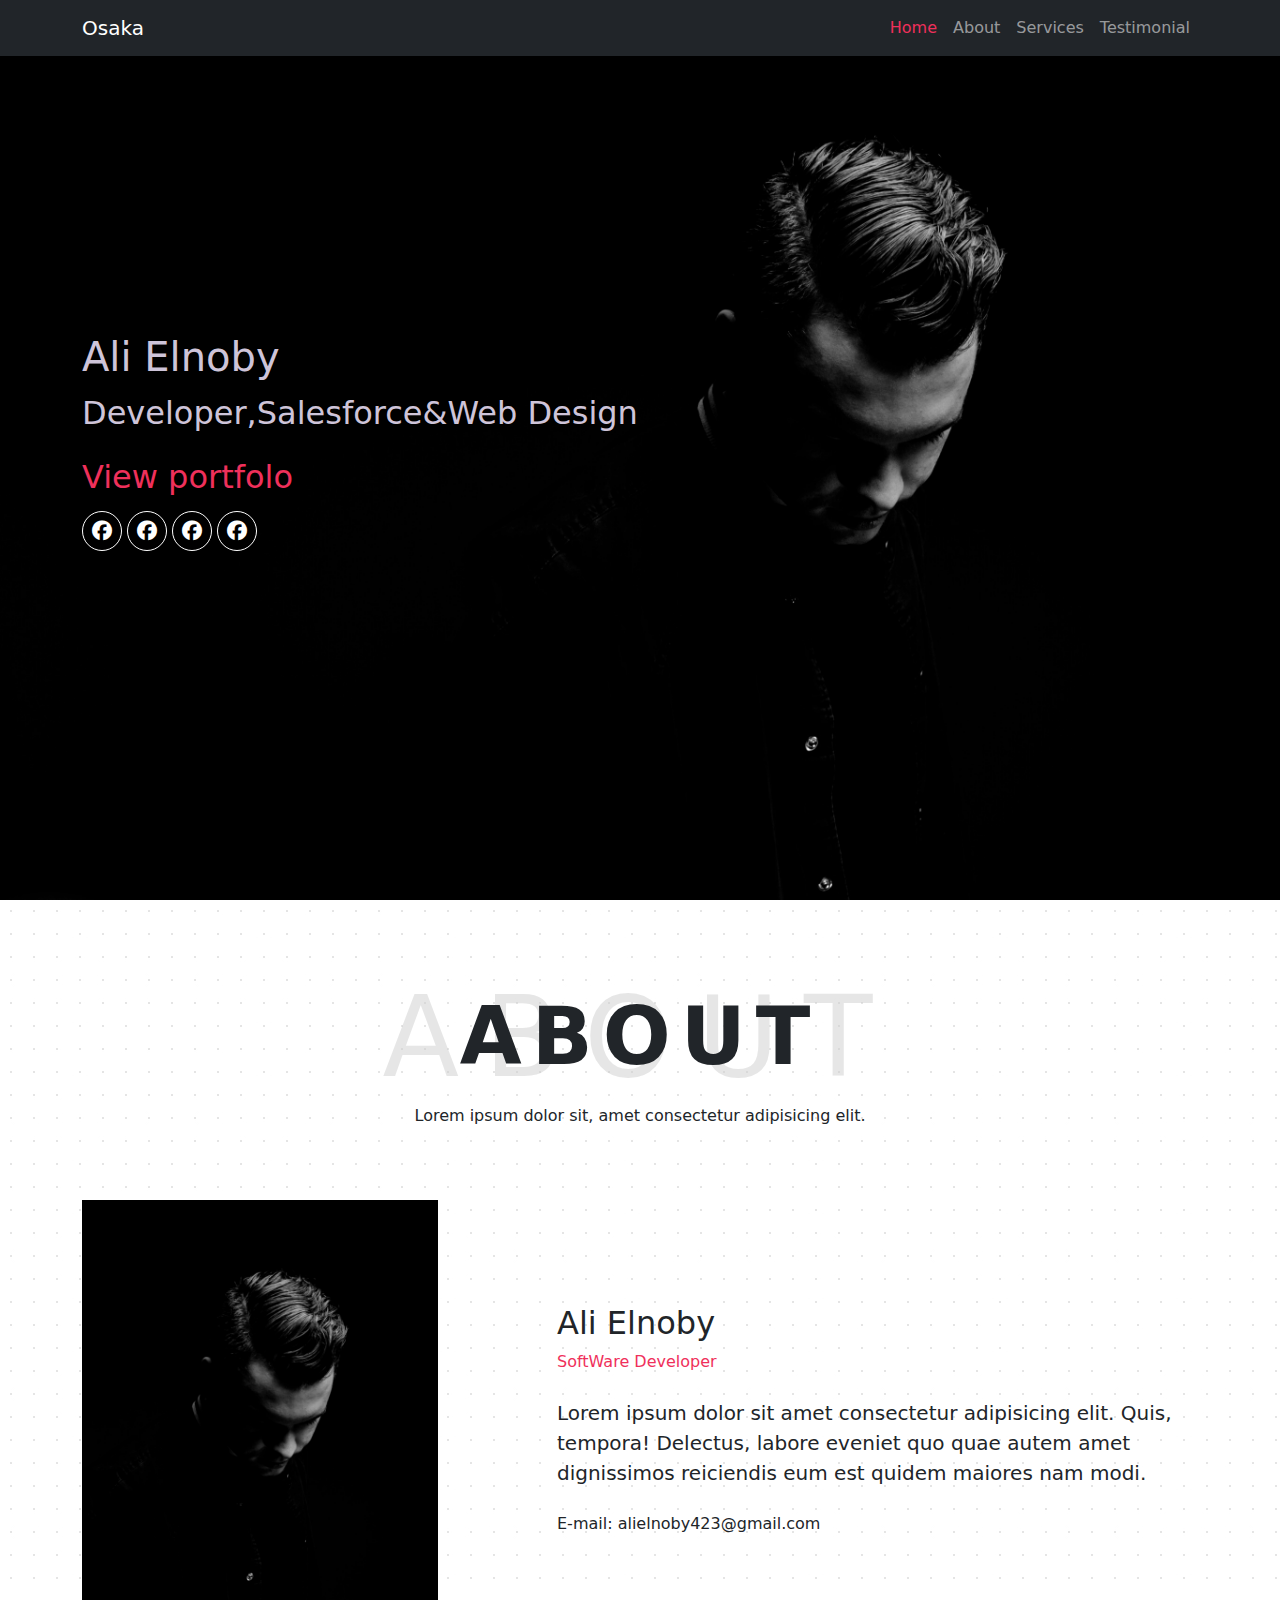
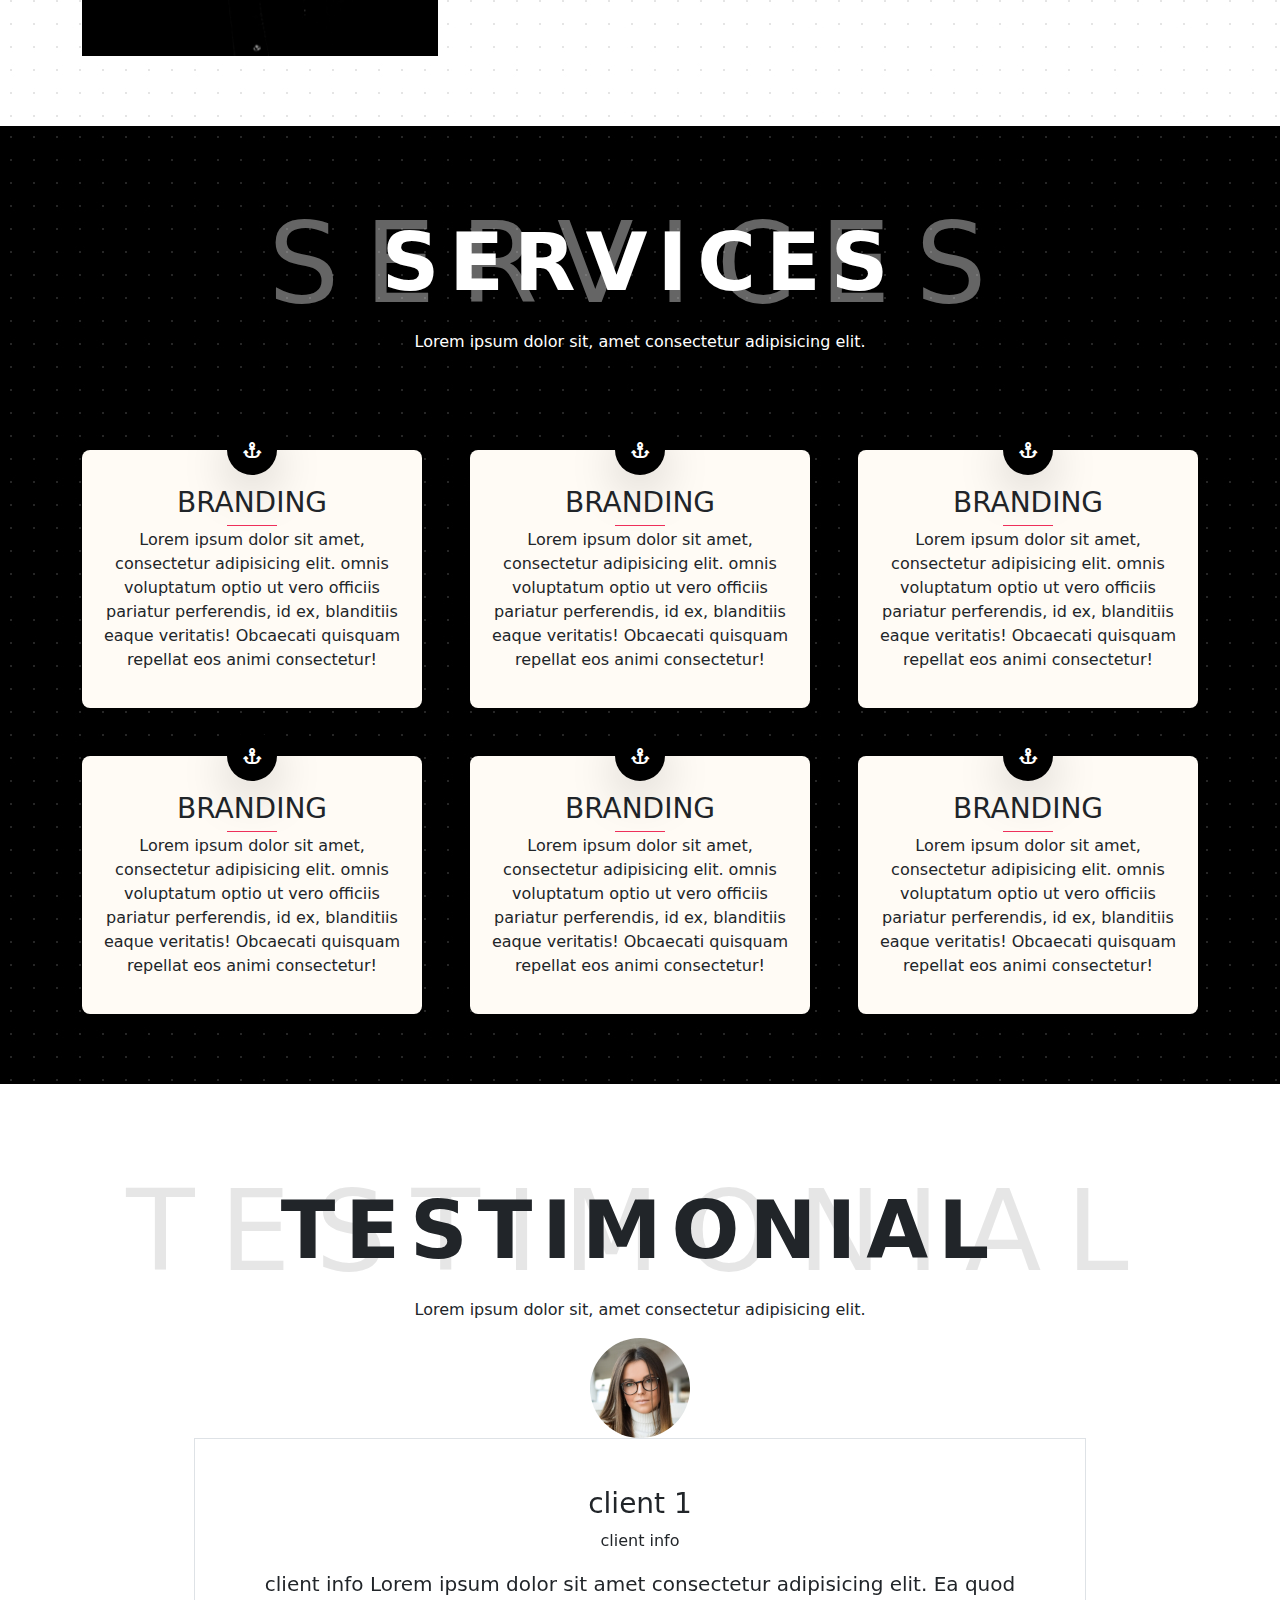
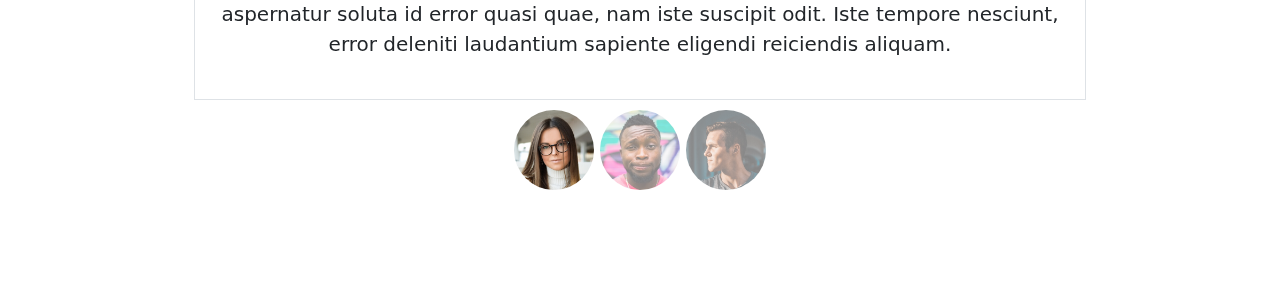
==== index.html @ f7be2af8 "index" ====
<!DOCTYPE html>
<html>
  <head>
    <!-- <link href="https://cdn.jsdelivr.net/npm/bootstrap@5.3.3/dist/css/bootstrap.min.css" rel="stylesheet" integrity="sha384-QWTKZyjpPEjISv5WaRU9OFeRpok6YctnYmDr5pNlyT2bRjXh0JMhjY6hW+ALEwIH" crossorigin="anonymous"> -->

    <!-- <link
      href="https://fonts.googleapis.com/css2?family=Rubik:ital,wght@0,300..900;1,300..900&display=swap"
      rel="stylesheet"
    /> -->
    <link rel="stylesheet" href="css/bootstrap.min.css" />
    <link rel="stylesheet" href="css/all.min.css" />
    <link rel="stylesheet" href="css/main.css" />
    <title>Ali Elnoby</title>
    <meta http-equiv="Content-Type" content="text/html;charset=UTF-8" />
    <!-- <link rel="shortcut icon" href="images/icon.png" type="image/x-icon" /> -->
    <meta
      name="viewport"
      content="width=device-width, initial-scale=1.0, maximum-scale=1.0"
    />
    <meta name="description" content="" />
  </head>
  <body data-bs-spy="scroll" data-bs-target="#navbar-example">
 

    <nav id="navbar-example" class="navbar navbar-expand-lg fixed-top bg-dark navbar-dark">
      <div class="container">
        <a class="navbar-brand" href="index.html">Osaka</a>
        <button class="navbar-toggler" type="button" data-bs-toggle="collapse" data-bs-target="#navbarSupportedContent" aria-controls="navbarSupportedContent" aria-expanded="false" aria-label="Toggle navigation">
          <span class="navbar-toggler-icon"></span>
        </button>
        <div class="collapse navbar-collapse" id="navbarSupportedContent">
          <ul class="navbar-nav ms-auto mb-2 mb-lg-0">
     
            <li class="nav-item">
              <a class="nav-link text-capitalize active" href="#home">home</a>
            </li>
            <li class="nav-item">
              <a class="nav-link text-capitalize" href="#about">about</a>
            </li>
            <li class="nav-item">
              <a class="nav-link text-capitalize" href="#services">services</a>
            </li>
            <li class="nav-item">
              <a class="nav-link text-capitalize" href="#testimonials">testimonial</a>
            </li>
  
            
      
        </div>
      </div>
    </nav>
<header  id="home">


<div class="container">
  <div class="caption">
    <h1>Ali Elnoby</h1>
    <p>Developer,Salesforce&Web Design</p>
    <a href="" class="text-decoration-none link-view">View portfolo</a>
    <ul class="list-unstyled">
      <li><a href=""><i class="fa-brands fa-facebook"></i></a></li>
      <li><a href=""><i class="fa-brands fa-facebook"></i></a></li>
      <li><a href=""><i class="fa-brands fa-facebook"></i></a></li>
      <li><a href=""><i class="fa-brands fa-facebook"></i></a></li>
    </ul>
  </div>
  
</div>

</header>

<main>
  <section id="about">
    <div class="container">
      <div class="main-title">
        <div class="title">
          <h2>ABOUT</h2>
          <h3>ABOUT</h3>
        </div>
        <p>Lorem ipsum dolor sit, amet consectetur adipisicing elit.</p>
      </div>

<div class="row g-4 align-items-center mt-5">
  <div class="col-sm-12 col-lg-4">
    <div>
      <img src="images/about-me.jpg" class="w-100" alt="">
    </div>
  </div>

  <div class="col-sm-12 col-lg-7 offset-lg-1 ">
    <h2>Ali Elnoby</h2>
    <p class="main-color">SoftWare Developer</p>
    <p class="lead my-4">Lorem ipsum dolor sit amet consectetur adipisicing elit. Quis, tempora! Delectus, labore eveniet quo quae autem amet dignissimos reiciendis eum est quidem maiores nam modi.</p>
    <p>E-mail: <a class="link-dark" href="mailto:alielnoby423@gmail.com">alielnoby423@gmail.com</a></p>
  </div>
  
      </div>
</div>


  </section>

  <section id="services">
    <div class="container">
      <div class="main-title">
        <div class="title">
          <h2>SERVICES</h2>
          <h3>SERVICES</h3>
        </div>
        <p>Lorem ipsum dolor sit, amet consectetur adipisicing elit.</p>
      </div>
      <div class="row g-5 align-items-center mt-5">

        <div class="col-sm-12 col-md-6 col-lg-4">
          <div class="item">
            <span class="icon shadow-lg"><i class="fa-solid fa-anchor"></i></span>
            <h3 class="pt-3">BRANDING</h3>
            <P class="text-dark">Lorem ipsum dolor sit amet, consectetur adipisicing elit. omnis    voluptatum optio ut vero officiis pariatur perferendis, id ex, blanditiis eaque veritatis! Obcaecati quisquam repellat eos animi consectetur!</P>
          </div>

        </div>
        <div class="col-sm-12 col-md-6 col-lg-4">
          <div class="item">
            <span class="icon shadow-lg"><i class="fa-solid fa-anchor"></i></span>
            <h3 class="pt-3">BRANDING</h3>
            <P class="text-dark">Lorem ipsum dolor sit amet, consectetur adipisicing elit. omnis    voluptatum optio ut vero officiis pariatur perferendis, id ex, blanditiis eaque veritatis! Obcaecati quisquam repellat eos animi consectetur!</P>
          </div>

        </div>
        <div class="col-sm-12 col-md-6 col-lg-4">
          <div class="item">
            <span class="icon shadow-lg"><i class="fa-solid fa-anchor"></i></span>
            <h3 class="pt-3">BRANDING</h3>
            <P class="text-dark">Lorem ipsum dolor sit amet, consectetur adipisicing elit. omnis    voluptatum optio ut vero officiis pariatur perferendis, id ex, blanditiis eaque veritatis! Obcaecati quisquam repellat eos animi consectetur!</P>
          </div>

        </div>
        <div class="col-sm-12 col-md-6 col-lg-4">
          <div class="item">
            <span class="icon shadow-lg"><i class="fa-solid fa-anchor"></i></span>
            <h3 class="pt-3">BRANDING</h3>
            <P class="text-dark">Lorem ipsum dolor sit amet, consectetur adipisicing elit. omnis    voluptatum optio ut vero officiis pariatur perferendis, id ex, blanditiis eaque veritatis! Obcaecati quisquam repellat eos animi consectetur!</P>
          </div>

        </div>
        <div class="col-sm-12 col-md-6 col-lg-4">
          <div class="item">
            <span class="icon shadow-lg"><i class="fa-solid fa-anchor"></i></span>
            <h3 class="pt-3">BRANDING</h3>
            <P class="text-dark">Lorem ipsum dolor sit amet, consectetur adipisicing elit. omnis    voluptatum optio ut vero officiis pariatur perferendis, id ex, blanditiis eaque veritatis! Obcaecati quisquam repellat eos animi consectetur!</P>
          </div>

        </div>
        <div class="col-sm-12 col-md-6 col-lg-4">
          <div class="item">
            <span class="icon shadow-lg"><i class="fa-solid fa-anchor"></i></span>
            <h3 class="pt-3">BRANDING</h3>
            <P class="text-dark">Lorem ipsum dolor sit amet, consectetur adipisicing elit. omnis    voluptatum optio ut vero officiis pariatur perferendis, id ex, blanditiis eaque veritatis! Obcaecati quisquam repellat eos animi consectetur!</P>
          </div>

        </div>
      </div>
    </div>
  </section>

<section id="testimonials">
<div class="container">
  <div class="main-title">
    <div class="title">
      <h2>TESTIMONIAL</h2>
      <h3>TESTIMONIAL</h3>
    </div>
    <p>Lorem ipsum dolor sit, amet consectetur adipisicing elit.</p>
  </div>

  <div id="carouselExampleIndicators" class="carousel slide  carousel-fade text-center">
    
    <div class="carousel-inner">
      <div class="carousel-item active">
        <img src="images/t-1.jpg"  alt="...">
        <div class="border p-4">
<h3 class="pt-4">client 1</h3>
<p>client info</p>
<p class="lead">
  client info
  Lorem ipsum dolor sit amet consectetur adipisicing elit. Ea quod aspernatur soluta id error quasi quae, nam iste suscipit odit. Iste tempore nesciunt, error deleniti laudantium sapiente eligendi reiciendis aliquam.</p>

        </div>
      </div>
      <div class="carousel-item">
        <img src="images/t-2.jpg"  alt="...">
        <div class="border p-4">
          <h3 class="pt-4">client 2</h3>
          <p>client info</p>
          <p class="lead">
            client info
            Lorem ipsum dolor sit amet consectetur adipisicing elit. Ea quod aspernatur soluta id error quasi quae, nam iste suscipit odit. Iste tempore nesciunt, error deleniti laudantium sapiente eligendi reiciendis aliquam.</p>
          
                  </div>
      </div>
      <div class="carousel-item">
        <img src="images/t-3.jpg"  alt="...">
        <div class="border p-4">
          <h3 class="pt-4">client 3</h3>
          <p>client info</p>
          <p class="lead">
            client info
            Lorem ipsum dolor sit amet consectetur adipisicing elit. Ea quod aspernatur soluta id error quasi quae, nam iste suscipit odit. Iste tempore nesciunt, error deleniti laudantium sapiente eligendi reiciendis aliquam.</p>
          
                  </div>
      </div>
    </div>
    <div class="carousel-indicators position-static">
      <button type="button" data-bs-target="#carouselExampleIndicators" data-bs-slide-to="0" class="active" aria-current="true" aria-label="Slide 1">
        <img src="images/t-1.jpg" class="w-100 " alt=""/>
      </button>
      <button type="button" data-bs-target="#carouselExampleIndicators" data-bs-slide-to="1" aria-label="Slide 2">
        <img src="images/t-2.jpg" class="w-100" alt=""/>
      </button>
      <button type="button" data-bs-target="#carouselExampleIndicators" data-bs-slide-to="2" aria-label="Slide 3">
        <img src="images/t-3.jpg" class="w-100" alt=""/>
      </button>
    </div>
 
  </div>

</div>
  
</section>


<!-- <svg xmlns="http://www.w3.org/2000/svg" viewBox="0 0 1440 320"><path fill="#0099ff" fill-opacity="1" d="M0,288L9.6,266.7C19.2,245,38,203,58,197.3C76.8,192,96,224,115,245.3C134.4,267,154,277,173,256C192,235,211,181,230,149.3C249.6,117,269,107,288,117.3C307.2,128,326,160,346,176C364.8,192,384,192,403,197.3C422.4,203,442,213,461,218.7C480,224,499,224,518,224C537.6,224,557,224,576,186.7C595.2,149,614,75,634,48C652.8,21,672,43,691,74.7C710.4,107,730,149,749,176C768,203,787,213,806,234.7C825.6,256,845,288,864,282.7C883.2,277,902,235,922,218.7C940.8,203,960,213,979,197.3C998.4,181,1018,139,1037,144C1056,149,1075,203,1094,202.7C1113.6,203,1133,149,1152,149.3C1171.2,149,1190,203,1210,192C1228.8,181,1248,107,1267,112C1286.4,117,1306,203,1325,229.3C1344,256,1363,224,1382,213.3C1401.6,203,1421,213,1430,218.7L1440,224L1440,0L1430.4,0C1420.8,0,1402,0,1382,0C1363.2,0,1344,0,1325,0C1305.6,0,1286,0,1267,0C1248,0,1229,0,1210,0C1190.4,0,1171,0,1152,0C1132.8,0,1114,0,1094,0C1075.2,0,1056,0,1037,0C1017.6,0,998,0,979,0C960,0,941,0,922,0C902.4,0,883,0,864,0C844.8,0,826,0,806,0C787.2,0,768,0,749,0C729.6,0,710,0,691,0C672,0,653,0,634,0C614.4,0,595,0,576,0C556.8,0,538,0,518,0C499.2,0,480,0,461,0C441.6,0,422,0,403,0C384,0,365,0,346,0C326.4,0,307,0,288,0C268.8,0,250,0,230,0C211.2,0,192,0,173,0C153.6,0,134,0,115,0C96,0,77,0,58,0C38.4,0,19,0,10,0L0,0Z"></path></svg> -->





</main>


    <script src="js/bootstrap.bundle.min.js"></script>
  </body>
</html>
---- css/main.css ----
/* *{
    padding: 0;
    margin: 0;
    box-sizing: border-box;
    list-style: none;
    text-decoration: none;
    font-family: "Rubik", sans-serif;

} */

/* .parent{
    background-color: gray;
    display: flex;
    height: 500px;
    align-items: center;
}
.parent .child{
    width: 100px;
    height: 100px;
    background-color: #09c;
    text-align: center;
    color: #fff;
    border: 4px solid #000;

}

.parent .child .child-1{
    background-color: brown;
    order: 1;
}

.parent .child .child-2{
    background-color: rgb(255, 52, 52);
order: 0;
}
.parent .child .child-3{
   order: 0;
    background-color: rgb(255, 134, 134);
}
.parent .child .child-4{
    order: 0;
    background-color: rgba(99, 248, 62, 0.753);
}

#home{
    background-image:linear-gradient(#00000070 0% 100%),url('/images/home.jpg') ;
    background-size: cover;
    background-position: center center;
    height: 100vh;
    display: flex;
    align-items: center;
    justify-content: center;
 }

.navbar {
    background-color: rgba(0, 0, 0, .5);
display: flex;
    justify-content: space-between;
    align-items: center;
    padding-inline: 20px;
    position: fixed;
    width: 100%;
    top: 0;
    left: 0;
    z-index: 999;

}



.navbar .navbar-logo a{
    color:#EF305B;
    font-size: 50px;
}

.navbar  ul{
    display: flex;
}
.navbar  ul a{
    display: inline-block;
    padding: 10px 15px;
    color: #fff;
  font-size: 20px;
}



 


#home .caption{
    text-align: center;
    color: #fff;
}

#home .caption h1{
    color: #EF305B;
    font-size: 80px;
    padding-block: 20px;
}

.test{
    width: 300px;
    height: 300px;
  background-image: linear-gradient(135deg,red 0 25%,#000 25% 50%,#fff 50% 100%);
    margin: 100px auto ;
}

.my-btn{
    background-color: #EF305B;
    color: #fff;
    padding: 10px 20px;
    border: none;
    border-radius: 10px;
    cursor: pointer;
    font-size: 20px;
    margin-top: 20px;

}

.my-btn:hover{
    background-color: #1f0606;
    color: #ffeef2;
} */

:root {
  --main-color: #ef305b;
  --section-padding: 70px;
}
nav .active {
  color: var(--main-color) !important;
}

header {
  background-image: url(../images/home-bg.jpg);
  background-size: cover;
  min-height: 100vh;
  display: flex;
  align-items: center;
}
* {
  text-decoration: none !important;
}
header ul {
  display: flex;
}
header .caption {
  color: rgba(236, 224, 248, 0.89);
  font-size: 2rem;
}
header .caption .link-view {
  color: #ef305b;
  display: inline-block;
  margin-bottom: 10px;
}
header ul a {
  display: flex;
  align-items: center;
  justify-content: center;
  margin-right: 5px;
  width: 40px;
  height: 40px;
  color: #fff;
  font-size: 20px;
  border: 1px solid #fff;
  border-radius: 30px;
}
#about {
  padding-block: var(--section-padding);
}
.main-title {
  text-align: center;
}

.main-title .title {
  display: flex;
  justify-content: center;
  align-items: center;
}

.main-title .title h2 {
  position: absolute;
  font-size: 5rem;
  font-weight: 900;
  letter-spacing: 10px;
  margin-bottom: 0;
}
.main-title .title h3 {
  font-size: 7rem;
  letter-spacing: 25px;
  color: #cccccc7e;
  margin-bottom: 0;
}
.main-color {
  color: var(--main-color);
}
#about {
  padding-block: var(--section-padding);
  background-image: url(../images/light_dot.jpg);
}

#services {
  padding-block: var(--section-padding);
  background-image: url(../images/dark_dot.jpg);
}

#services h2,
#services p {
  color: #fff;
}

#services .item {
  background-color: rgb(255, 251, 245);
  text-align: center;
  padding: 20px;
  border-radius: 8px;
  position: relative;
}

#services .item h3 {
  position: relative;
}

#services .item h3::after {
  content: "";
  width: 50px;
  height: 1px;
  background-color: #ef305b;
  position: absolute;
  top: 110%;
  left: 50%;
  transform: translate(-50%);
  transition: all 1s;
}

#services .item:hover h3::after {
  width: 100px;
}

#services .item .icon {
  width: 50px;
  height: 50px;
  display: flex;
  align-items: center;
  justify-content: center;
  color: #fff;
  background-color: black;
  position: absolute;
  top: 0%;
  left: 50%;
  transform: translate(-50%, -50%);
  z-index: 999;
  border-radius: 50%;
}

#testimonials {
  padding: 80px 0px;
}

#testimonials .slide {
  width: 80%;
  margin: auto;
}

#testimonials .carousel-item img {
  width: 100px;
  border-radius: 50%;
  transform: translateY(-50);
}

#testimonials .carousel-indicators [data-bs-target] {
  width: 80px;
  height: 80px;
  border-radius: 50%;
  text-indent: 0;
  overflow: hidden;
}
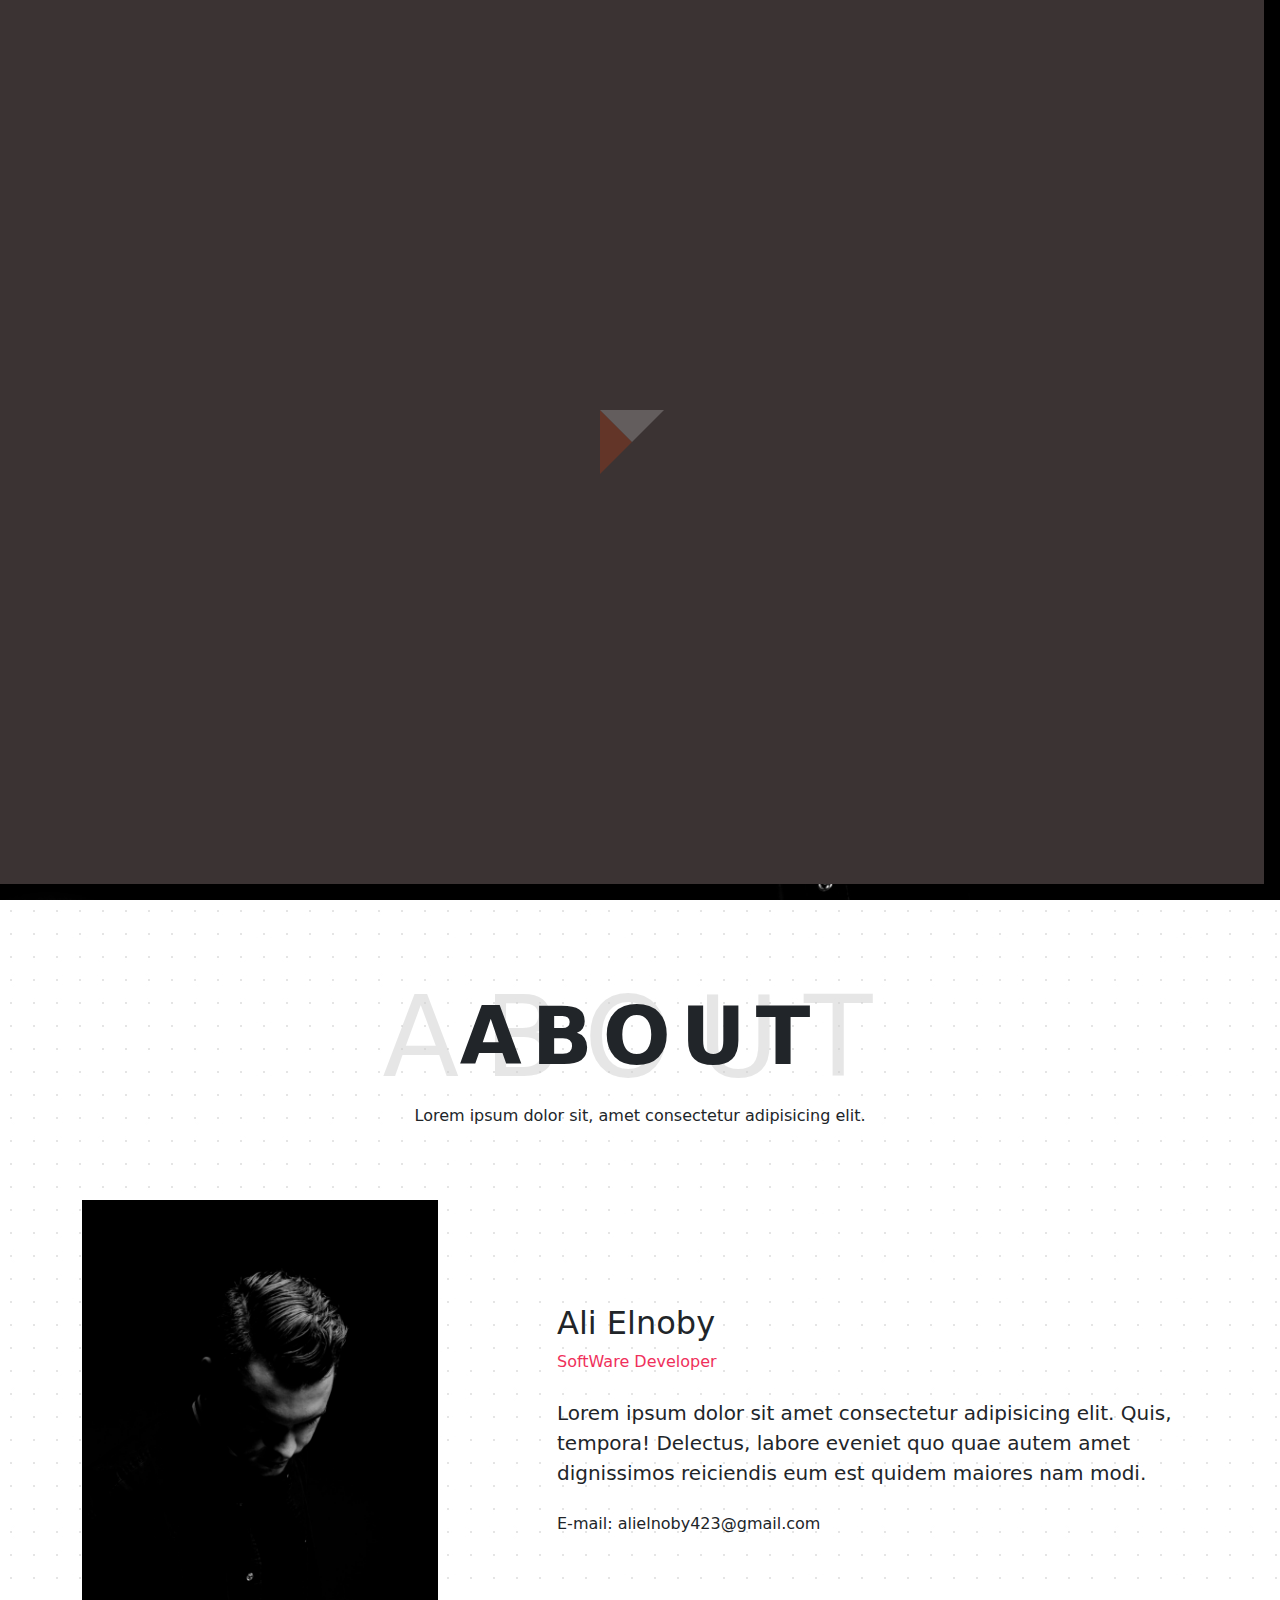
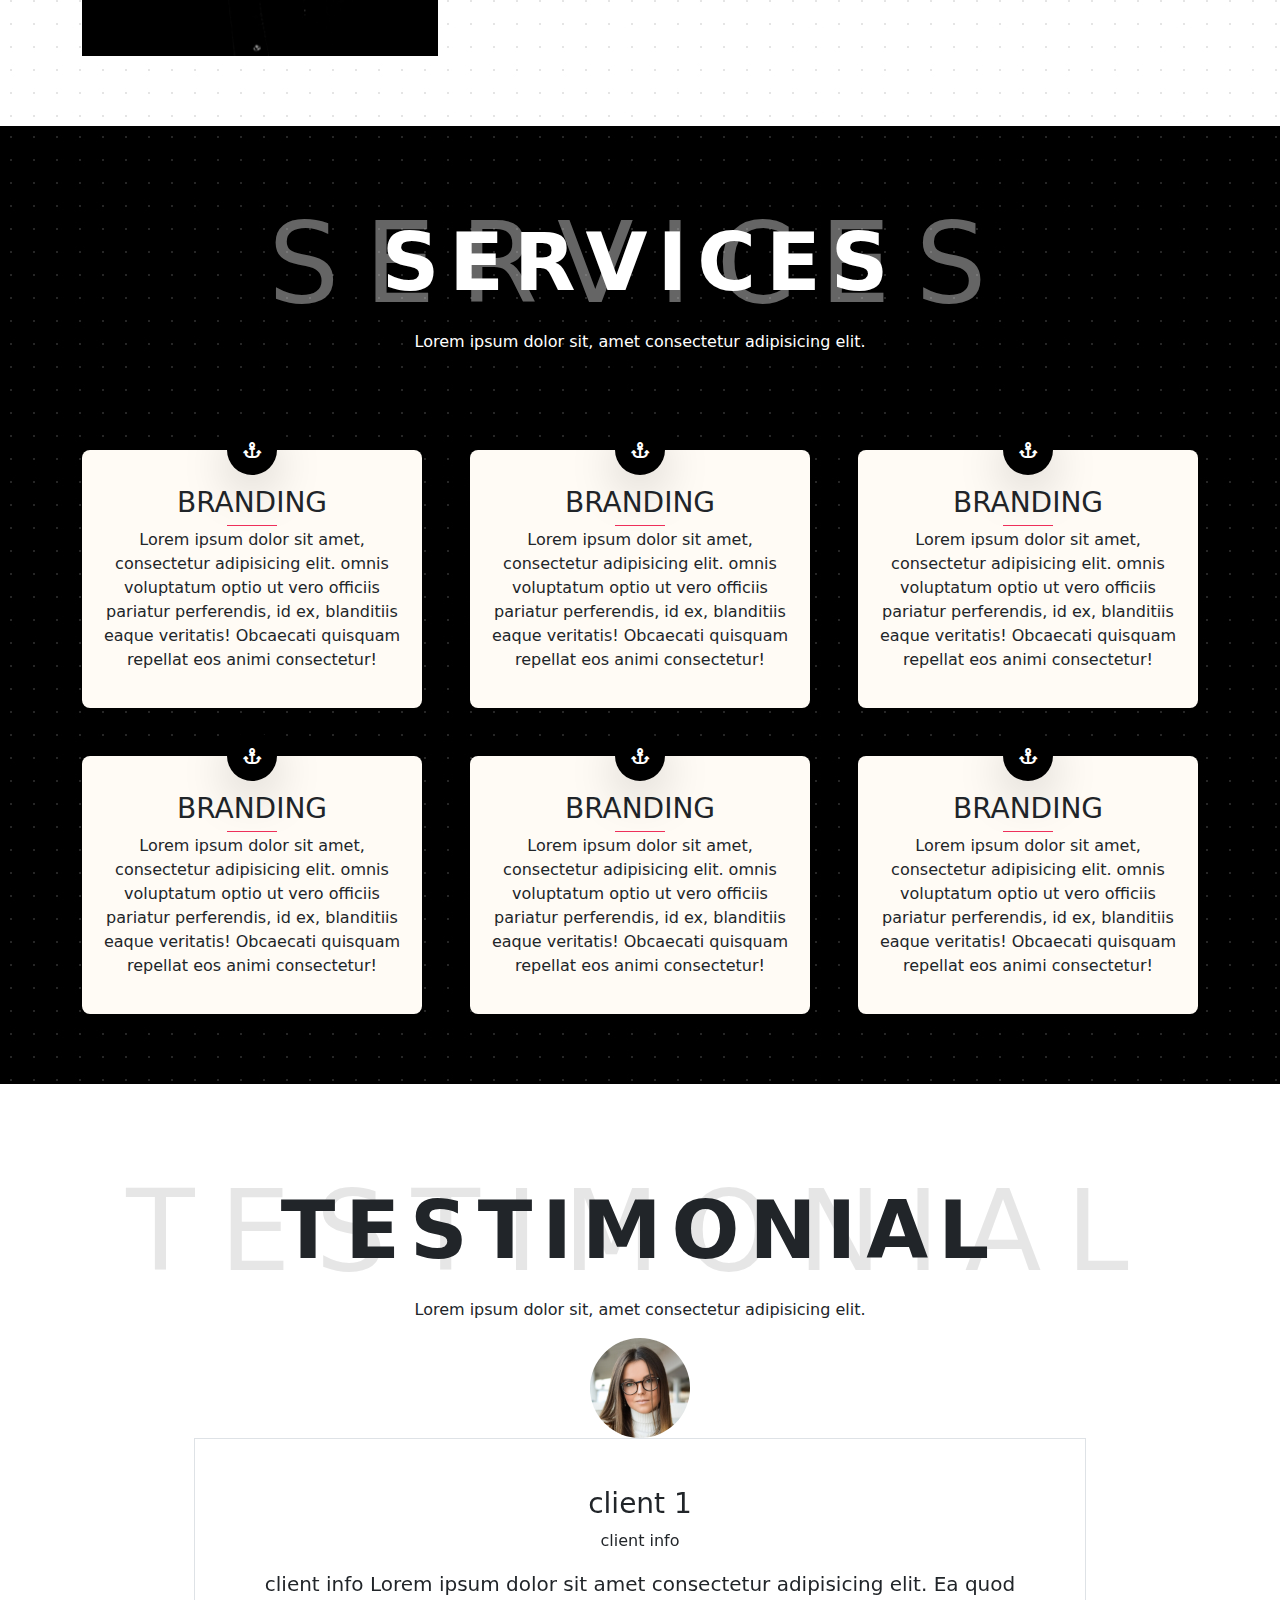
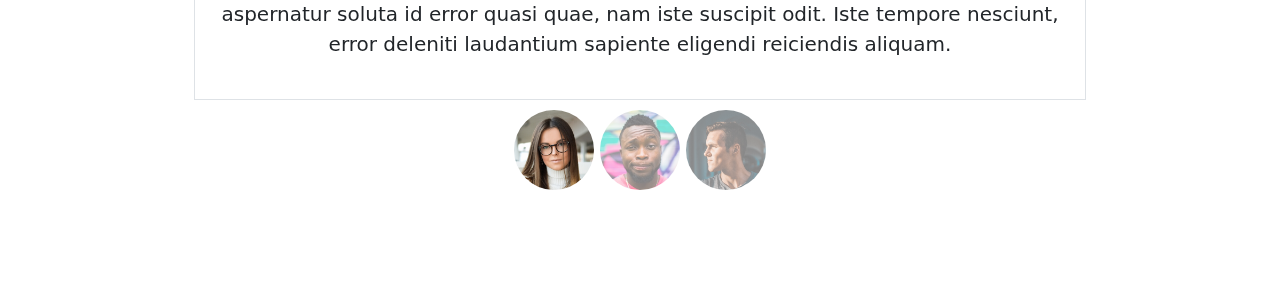
==== commit de3993c5: "edit" ====
--- a/index.html
+++ b/index.html
@@ -1,12 +1,9 @@
 <!DOCTYPE html>
 <html>
   <head>
-    <!-- <link href="https://cdn.jsdelivr.net/npm/bootstrap@5.3.3/dist/css/bootstrap.min.css" rel="stylesheet" integrity="sha384-QWTKZyjpPEjISv5WaRU9OFeRpok6YctnYmDr5pNlyT2bRjXh0JMhjY6hW+ALEwIH" crossorigin="anonymous"> -->
-
-    <!-- <link
-      href="https://fonts.googleapis.com/css2?family=Rubik:ital,wght@0,300..900;1,300..900&display=swap"
-      rel="stylesheet"
-    /> -->
+    <link rel="stylesheet" href="css/skitter.css">
+  <link rel="stylesheet" href="css/owl.carousel.min.css">
+  <link rel="stylesheet" href="css/owl.theme.default.min.css">
     <link rel="stylesheet" href="css/bootstrap.min.css" />
     <link rel="stylesheet" href="css/all.min.css" />
     <link rel="stylesheet" href="css/main.css" />
@@ -19,10 +16,27 @@
     />
     <meta name="description" content="" />
   </head>
-  <body data-bs-spy="scroll" data-bs-target="#navbar-example">
+  <body data-bs-target="#navbar-example">
  
-
-    <nav id="navbar-example" class="navbar navbar-expand-lg fixed-top bg-dark navbar-dark">
+<div id="sideBar">
+  <div class="side-box"> 
+    <h4>Customize Website</h4>
+  <hr>
+  <h6>Choose color</h6>
+  <span class="box-color"></span>
+  <span class="box-color"></span>
+  <span class="box-color"></span>
+  <span class="box-color"></span>
+  
+  </div>
+  <i id="icon" class="fa-solid fa-gear" ></i>
+</div>
+
+<div class="loading">
+  <span class="loader"></span>
+</div>
+
+    <nav id="navbar-example" class="navbar navbar-expand-lg fixed-top navbar-dark">
       <div class="container">
         <a class="navbar-brand" href="index.html">Osaka</a>
         <button class="navbar-toggler" type="button" data-bs-toggle="collapse" data-bs-target="#navbarSupportedContent" aria-controls="navbarSupportedContent" aria-expanded="false" aria-label="Toggle navigation">
@@ -35,7 +49,7 @@
               <a class="nav-link text-capitalize active" href="#home">home</a>
             </li>
             <li class="nav-item">
-              <a class="nav-link text-capitalize" href="#about">about</a>
+              <a class="nav-link text-capitalize" id="aboutLink" href="#about">about</a>
             </li>
             <li class="nav-item">
               <a class="nav-link text-capitalize" href="#services">services</a>
@@ -49,6 +63,7 @@
         </div>
       </div>
     </nav>
+    
 <header  id="home">
 
 
@@ -237,7 +252,11 @@
 
 </main>
 
-
+<script src="js/jquery-3.7.1.min.js"></script>
+<script src="./js/jquery.skitter.min.js"></script>
+<script src="./js/jquery.easing.1.3.js"></script>
+<script src="./js/owl.carousel.min.js"></script>
     <script src="js/bootstrap.bundle.min.js"></script>
+    <script src="js/main.js"></script>
   </body>
 </html>
--- a/css/skitter.css
+++ b/css/skitter.css
@@ -0,0 +1 @@
+.skitter{position:relative;max-width:800px;height:300px;background:black}.skitter.with-dots{margin-bottom:60px}.skitter.with-thumbs{margin-bottom:60px}.skitter>a img,.skitter>img{max-width:none}.skitter ul{display:none}.skitter .container_skitter{overflow:hidden;position:relative}.skitter .container_skitter .image_main{width:100%}.skitter .image{overflow:hidden}.skitter .image>a img,.skitter .image>img{width:100%;display:none}.skitter .box_clone{position:absolute;top:0;left:0;width:100px;overflow:hidden;display:none;z-index:20}.skitter .box_clone img{position:absolute;top:0;left:0;z-index:20}.skitter .prev_button{position:absolute;top:50%;left:35px;transform:translateY(-50%);z-index:152;width:42px;height:42px;overflow:hidden;text-indent:-9999em;transition:all 0.2s}.skitter .next_button{position:absolute;top:50%;right:35px;transform:translateY(-50%);z-index:152;width:42px;height:42px;overflow:hidden;text-indent:-9999em;transition:all 0.2s}.skitter .prev_button:hover,.skitter .next_button:hover{opacity:0.5}.skitter .info_slide{position:absolute;top:15px;left:15px;z-index:100;background-color:#000;color:#fff;font:bold 11px arial;padding:5px 0 5px 5px;border-radius:5px;opacity:0.75}.skitter .info_slide .image_number{background-color:#333;float:left;padding:2px 10px;margin:0 5px 0 0;cursor:pointer;border-radius:2px;transition:all 0.2s}.skitter .info_slide .image_number:hover{background-color:#000}.skitter .info_slide .image_number.image_number_select{background-color:#ccc;color:black}.skitter .container_thumbs{position:relative;overflow:hidden;height:50px}.skitter .info_slide_thumb{height:50px;border-radius:0;overflow:hidden;top:auto;top:0;left:0;padding:0;opacity:1.0}.skitter .info_slide_thumb .image_number{overflow:hidden;width:100px;height:50px;position:relative;margin:0;padding:0;border-radius:0;background-size:cover;background-position:center center}.skitter .info_slide_thumb .image_number.image_number_select{opacity:.4}.skitter .box_scroll_thumbs{padding:0}.skitter .box_scroll_thumbs .scroll_thumbs{position:absolute;bottom:60px;left:50px;background-color:#ccc;width:200px;height:10px;overflow:hidden;text-indent:-9999em;z-index:101;cursor:pointer;border:0px solid #333}.skitter .info_slide_dots{position:absolute;bottom:-40px;z-index:151;padding:5px 0 5px 5px;border-radius:50px}.skitter .info_slide_dots .image_number{background-color:#999;float:left;margin:0 5px 0 0;cursor:pointer;border-radius:50px;width:14px;height:14px;text-indent:-9999em;overflow:hidden;transition:all 0.2s}.skitter .info_slide_dots .image_number:hover{background-color:#777}.skitter .info_slide_dots .image_number.image_number_select{background-color:#222}.loading{position:absolute;top:50%;right:50%;z-index:10000;margin:-16px -16px;color:#fff;text-indent:-9999em;overflow:hidden;width:32px;height:32px}.label_skitter{z-index:150;position:absolute;bottom:0px;left:0px;display:none;z-index:150;position:absolute;bottom:0px;left:0px;display:none;background:linear-gradient(transparent, #000);width:100%}.label_skitter p{color:#fff;padding:10px;margin:0;font-size:14px}.progressbar{background-color:#000;position:absolute;top:5px;left:15px;height:5px;width:200px;z-index:99;border-radius:20px}.preview_slide{display:none;position:absolute;z-index:152;bottom:30px;left:-40px;width:100px;height:100px;background-color:#fff;border:1px solid #222;box-shadow:rgba(0,0,0,0.7) 2px 2px 5px;overflow:hidden}.preview_slide ul{height:100px;overflow:hidden;margin:0;padding:0;list-style:none;display:block;position:absolute;top:0;left:0}.preview_slide ul li{width:100px;height:100px;overflow:hidden;float:left;margin:0;padding:0;position:relative;display:block}.preview_slide ul li img{position:absolute;top:0;left:0;height:150px;width:auto}#overlay_skitter{position:absolute;top:0;left:0;width:100%;z-index:9998;opacity:1;background-color:#000}.skitter .focus_button{position:absolute;z-index:100;width:42px;height:42px;overflow:hidden;text-indent:-9999em;opacity:0;transition:all 0.2s}.skitter .play_pause_button{position:absolute;top:50%;left:50%;transform:translateX(-50%) translateY(-50%);z-index:151;width:42px;height:42px;overflow:hidden;text-indent:-9999em;opacity:0;transition:all 0.2s}.skitter .play_pause_button:hover{opacity:0.5}.skitter .focus_button:hover{opacity:0.5}.skitter .focus_button,.skitter .next_button,.skitter .prev_button,.skitter .play_pause_button{display:block;background:url("../images/skitter/sprite-default.png") no-repeat;background-size:84px auto}.skitter .next_button{background-position:-0px -42px;width:42px;height:42px}.skitter .prev_button{background-position:-42px -42px;width:42px;height:42px}.skitter .play_pause_button{background-position:-0px -0px;width:42px;height:42px}.skitter .play_pause_button.play_button{background-position:-0px -84px;width:42px;height:42px}.skitter .focus_button{background-position:-42px -0px;width:42px;height:42px;top:35px;left:35px}.skitter-clean .prev_button,.skitter-clean .next_button,.skitter-clean .play_pause_button,.skitter-clean .focus_button{display:block;background:url("../images/skitter/sprite-clean.png") no-repeat;background-size:47px auto}.skitter-clean .prev_button{background-position:0px 0px;width:47px;height:46px}.skitter-clean .next_button{background-position:0px -46px;width:47px;height:46px}.skitter-clean .play_pause_button{background-position:-0px -133px;width:41px;height:41px}.skitter-clean .play_pause_button.play_button{background-position:-0px -92px;width:41px;height:41px}.skitter-clean .focus_button{background-position:-0px -174px;width:41px;height:41px}.skitter-clean .info_slide{background-color:transparent}.skitter-clean .info_slide .image_number{background-color:#fff;box-shadow:rgba(0,0,0,0.2) 1px 1px 0;font-size:12px;font-weight:normal;color:#333}.skitter-clean .info_slide .image_number:hover{background-color:#ccc}.skitter-clean .info_slide .image_number.image_number_select{background-color:#111;color:#fff}.skitter-clean .info_slide_dots{background:rgba(0,0,0,0.07);box-shadow:rgba(0,0,0,0.3) 1px 1px 0}.skitter-clean .info_slide_dots .image_number{width:14px;height:14px;background-color:#999}.skitter-clean .info_slide_dots .image_number:hover{background-color:#333}.skitter-clean .info_slide_dots .image_number.image_number_select{background-color:#111}.skitter-clean .progressbar{top:5px;left:5px;background-color:#fff;box-shadow:rgba(0,0,0,0.5) 1px 1px 0}.skitter-minimalist .prev_button,.skitter-minimalist .next_button,.skitter-minimalist .play_pause_button,.skitter-minimalist .focus_button{display:block;background:url("../images/skitter/sprite-minimalist.png") no-repeat;background-size:24px auto}.skitter-minimalist .prev_button{background-position:-0px -0px;width:24px;height:28px}.skitter-minimalist .next_button{background-position:-0px -28px;width:24px;height:28px}.skitter-minimalist .play_pause_button{background-position:-0px -74px;width:18px;height:18px;transform:none;top:35px;left:35px}.skitter-minimalist .play_pause_button.play_button{background-position:-0px -56px;width:18px;height:18px}.skitter-minimalist .focus_button{background-position:-0px -92px;width:18px;height:18px;transform:none;top:35px;left:95px}.skitter-minimalist .info_slide{background-color:transparent}.skitter-minimalist .info_slide .image_number{background-color:#000;box-shadow:rgba(255,255,255,0.2) 1px 1px 0;font-size:12px;font-weight:normal;background-color:#999}.skitter-minimalist .info_slide .image_number:hover{background-color:#111}.skitter-minimalist .info_slide .image_number.image_number_select{background-color:#ccc}.skitter-minimalist .info_slide_dots .image_number{width:14px;height:14px;box-shadow:rgba(255,255,255,0.2) 1px 1px 0;background-color:#999}.skitter-minimalist .info_slide_dots .image_number:hover{background-color:#111}.skitter-minimalist .info_slide_dots .image_number.image_number_select{background-color:#ccc}.skitter-round .prev_button,.skitter-round .next_button,.skitter-round .play_pause_button,.skitter-round .focus_button{display:block;background:url("../images/skitter/sprite-round.png") no-repeat;background-size:47px auto}.skitter-round .prev_button{background-position:-0px -0px;width:23px;height:47px;left:-23px}.skitter-round .next_button{background-position:-23px -0px;width:23px;height:47px;right:-23px}.skitter-round .next_button:hover{opacity:1}.skitter-round .prev_button:hover{opacity:1}.skitter-round .play_pause_button{background-position:-0px -70px;width:47px;height:23px;top:0;left:24px;transform:none}.skitter-round .play_pause_button.play_button{background-position:-0px -47px;width:47px;height:23px}.skitter-round .focus_button{background-position:-0px -93px;width:47px;height:23px;top:0;left:82px;margin-top:0}.skitter-round .info_slide{background-color:transparent}.skitter-round .info_slide .image_number{background-color:#777;box-shadow:rgba(255,255,255,0.2) 1px 1px 0;font-size:12px;font-weight:normal}.skitter-round .info_slide .image_number:hover{background-color:#333}.skitter-round .info_slide .image_number.image_number_select{background-color:#111;color:white}.skitter-round .info_slide_dots .image_number{width:14px;height:14px;box-shadow:rgba(255,255,255,0.2) 1px 1px 0;background-color:#777}.skitter-round .info_slide_dots .image_number:hover{background-color:#333}.skitter-round .info_slide_dots .image_number.image_number_select{background-color:#111}.skitter-round .progressbar{top:-10px;left:0px;background-color:#333;box-shadow:rgba(255,255,255,0.3) 1px 1px 0}.skitter-square .play_pause_button,.skitter-square .next_button,.skitter-square .focus_button,.skitter-square .prev_button{display:block;background:url("../images/skitter/sprite-square.png") no-repeat;background-size:110px auto}.skitter-square .play_pause_button{background-position:-55px -0px;width:55px;height:55px;top:10px;left:10px;bottom:auto;right:auto;margin-top:0;transform:none}.skitter-square .play_pause_button.play_button{background-position:-0px -0px;width:55px;height:55px}.skitter-square .focus_button{background-position:-55px -55px;width:55px;height:55px;top:10px;left:65px;bottom:auto;right:auto;margin-top:0;transform:none}.skitter-square .next_button{background-position:-0px -55px;width:55px;height:55px;top:10px;left:auto;right:10px;margin:0;transform:none}.skitter-square .prev_button{background-position:-0px -110px;width:55px;height:55px;top:10px;left:auto;right:65px;margin:0;transform:none}.skitter-square .info_slide{background-color:transparent}.skitter-square .info_slide .image_number{background-color:#fff;box-shadow:rgba(0,0,0,0.2) 1px 1px 0;font-size:12px;font-weight:normal;color:#333}.skitter-square .info_slide .image_number:hover{background-color:#ccc}.skitter-square .info_slide .image_number.image_number_select{background-color:#111;color:#fff}.skitter-square .info_slide_dots .image_number{width:14px;height:14px;box-shadow:rgba(255,255,255,0.2) 1px 1px 0;background-color:#ccc}.skitter-square .info_slide_dots .image_number:hover{background-color:#999}.skitter-square .info_slide_dots .image_number.image_number_select{background-color:#555}.skitter-square .progressbar{top:0;left:0;width:100%;background-color:#fff;border-radius:0;height:2px}@media (max-width: 1024px){.skitter .info_slide_dots,.skitter .info_slide{display:none}}.skitter-spinner{padding:10px 12px;border-radius:100%;pointer-events:none;position:absolute;top:50%;left:50%;transform:translate(-50%, -50%)}.skitter-spinner .icon-sending{display:inline-block;animation:rotateMe 500ms linear infinite;border-radius:100%;border:2px solid white;border-bottom-color:transparent;width:20px;height:20px;vertical-align:top}@keyframes rotateMe{0%{transform:rotate(0deg)}100%{transform:rotate(360deg)}}
--- a/css/main.css
+++ b/css/main.css
@@ -123,14 +123,60 @@
     color: #ffeef2;
 } */
 
+
+
 :root {
   --main-color: #ef305b;
   --section-padding: 70px;
+
+}
+#sideBar{
+
+  position: fixed;
+  top: 30%;
+  left: 0;
+  z-index: 999;
+ white-space: nowrap;
+  display: flex;
+  align-items: flex-start;
+
+}
+#sideBar .side-box{
+  padding: 10px;
+  background-color: rgb(184, 167, 167);
+  display: none;
+}
+#sideBar i{
+  padding: 10px;
+  cursor: pointer;
+  background-color: #ef305b;
+}
+#sideBar .box-color{
+  width: 30px;
+  height: 30px;
+  display: inline-block;
+  background-color: #09c;
+  cursor: pointer;
+}
+
+.loading{
+  position: fixed;
+  top: 0;
+  left: 0;
+  width: 100%;
+  height: 100%;
+  background-color: rgb(59, 51, 51);
+  display: flex;
+  align-items: center;
+  justify-content: center;
+  z-index: 9999;
 }
 nav .active {
   color: var(--main-color) !important;
 }
-
+.navbar{
+  transition: background-color 2s;
+}
 header {
   background-image: url(../images/home-bg.jpg);
   background-size: cover;
@@ -141,6 +187,7 @@
 * {
   text-decoration: none !important;
 }
+
 header ul {
   display: flex;
 }
@@ -275,3 +322,30 @@
   text-indent: 0;
   overflow: hidden;
 }
+
+/* loader */
+.loader {
+  position: relative;
+  width: 48px;
+  height: 48px;
+}
+.loader:before,
+.loader:after {
+  content:"";
+  display: block;
+  border: 32px solid transparent;
+  border-top-color: #fff;
+  position: absolute;
+  left: 0;
+  top: 0;
+  animation: weld-rotate 2s infinite ease-in;
+}
+.loader:before {
+  border-color: transparent  transparent transparent #FF3D00;
+  animation-delay: 0.5s;
+}
+@keyframes weld-rotate {
+  0% , 25% {transform: rotate(0deg)}
+  50% , 75% {transform: rotate(180deg)}
+  100% {transform: rotate(360deg)}
+}
